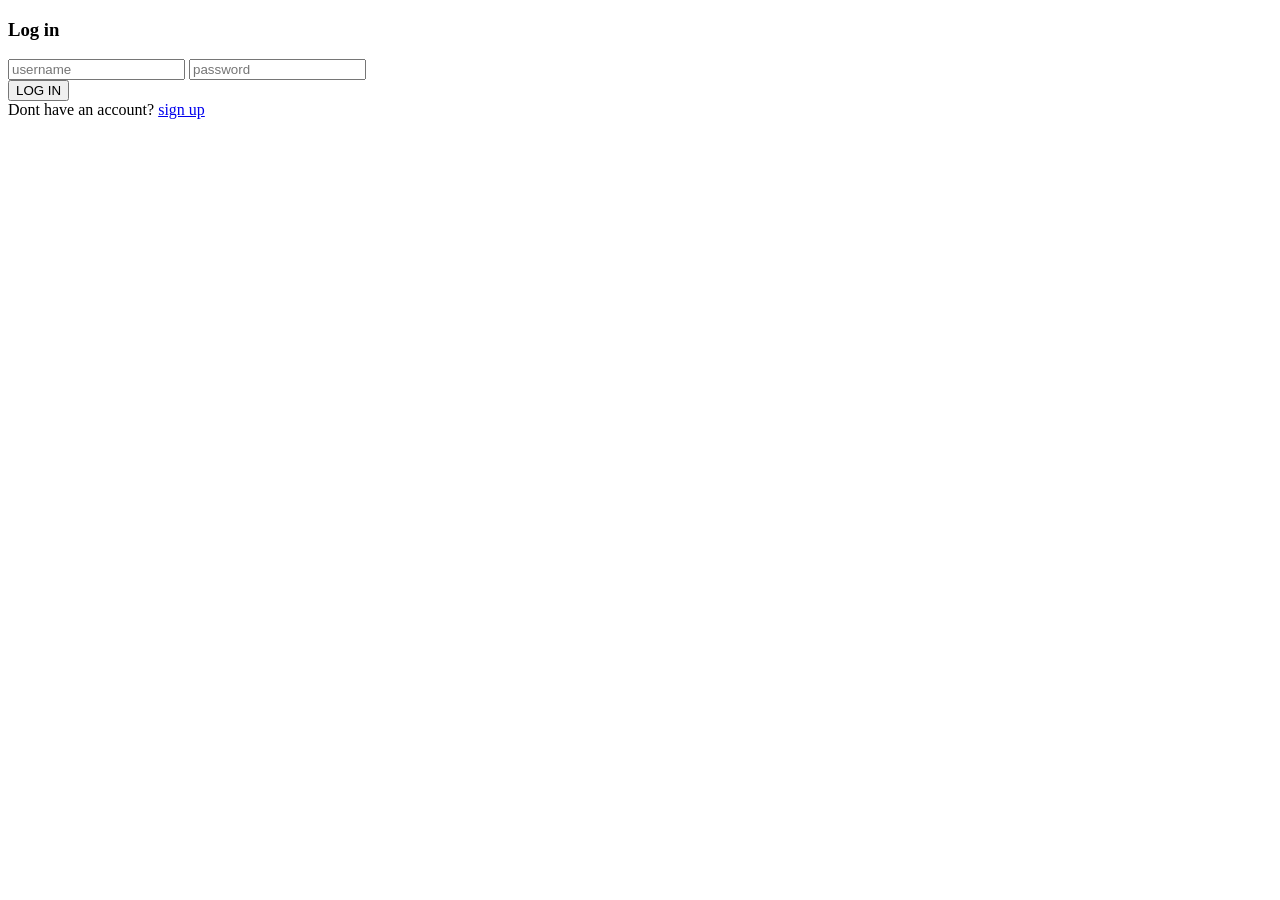
==== frontend/index.html @ 49441c43 "update to CORS and login form front end." ====
<!DOCTYPE html>
<html lang="en">

<head>
    <meta charset="UTF-8">
    <meta name="viewport" content="width=device-width, initial-scale=1.0">
    <title>Bookmark</title>
</head>

<body>
    <div class="form-container">
        <div class="form-header">
            <h3>Log in</h3>
        </div>
        <div class="input-container">
            <input type="text" placeholder="username" required>
            <input type="password" placeholder="password" required>

            <div class="button">
                <button class="submit" type="submit">LOG IN</button>
            </div>
            <div class="signup">
                Dont have an account? <a href="#">sign up</a>
            </div>
        </div>
    </div>
    <script src="script.js"></script>
</body>

</html>
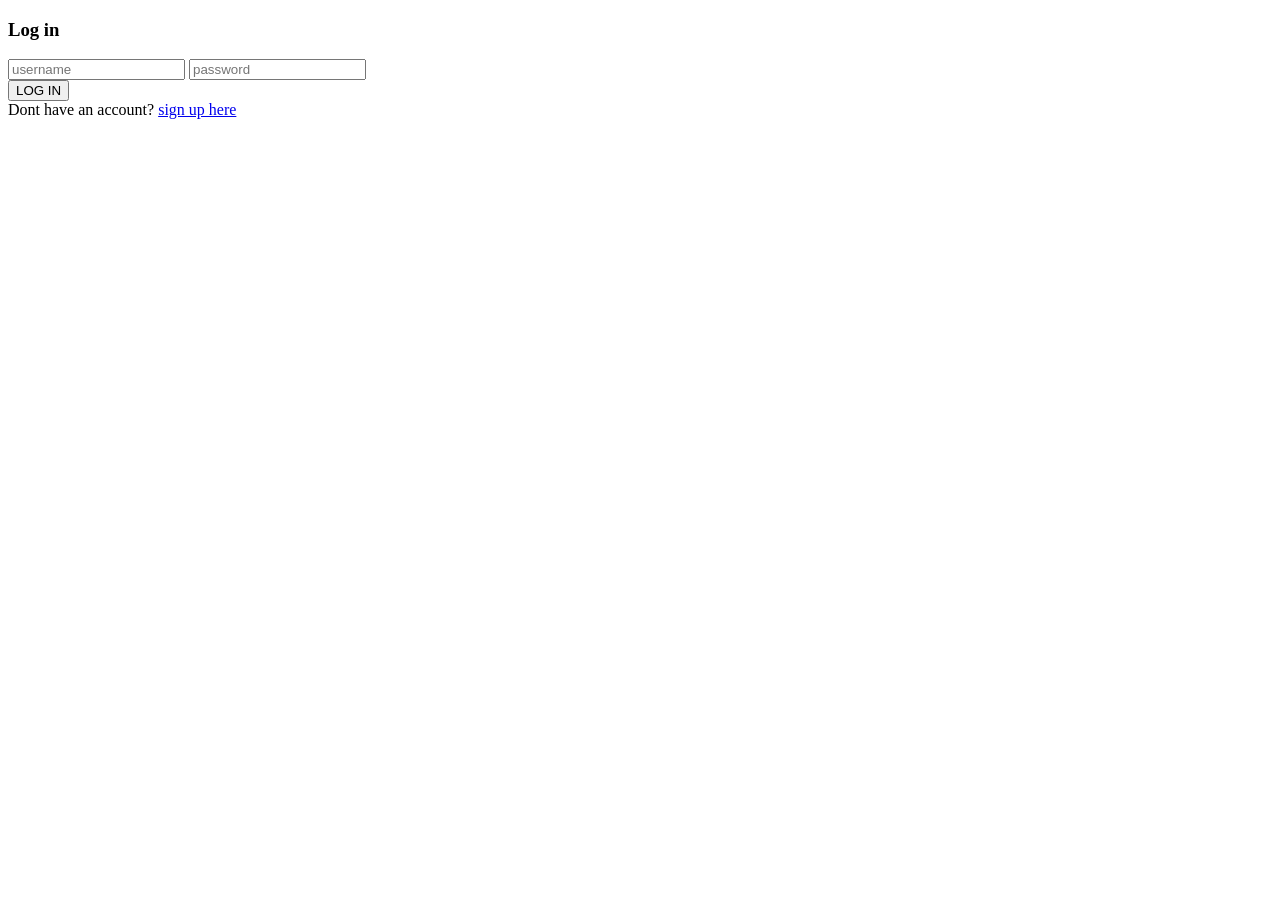
==== commit e161c7ff: "login system frontend" ====
--- a/frontend/index.html
+++ b/frontend/index.html
@@ -13,14 +13,15 @@
             <h3>Log in</h3>
         </div>
         <div class="input-container">
-            <input type="text" placeholder="username" required>
-            <input type="password" placeholder="password" required>
-
-            <div class="button">
-                <button class="submit" type="submit">LOG IN</button>
-            </div>
+            <form class="login-form">
+                <input id="username" type="text" placeholder="username" required>
+                <input id="password" type="password" placeholder="password" required>
+                <div class="button">
+                    <button class="submit" type="submit">LOG IN</button>
+                </div>
+            </form>
             <div class="signup">
-                Dont have an account? <a href="#">sign up</a>
+                Dont have an account? <a href="#">sign up here</a>
             </div>
         </div>
     </div>
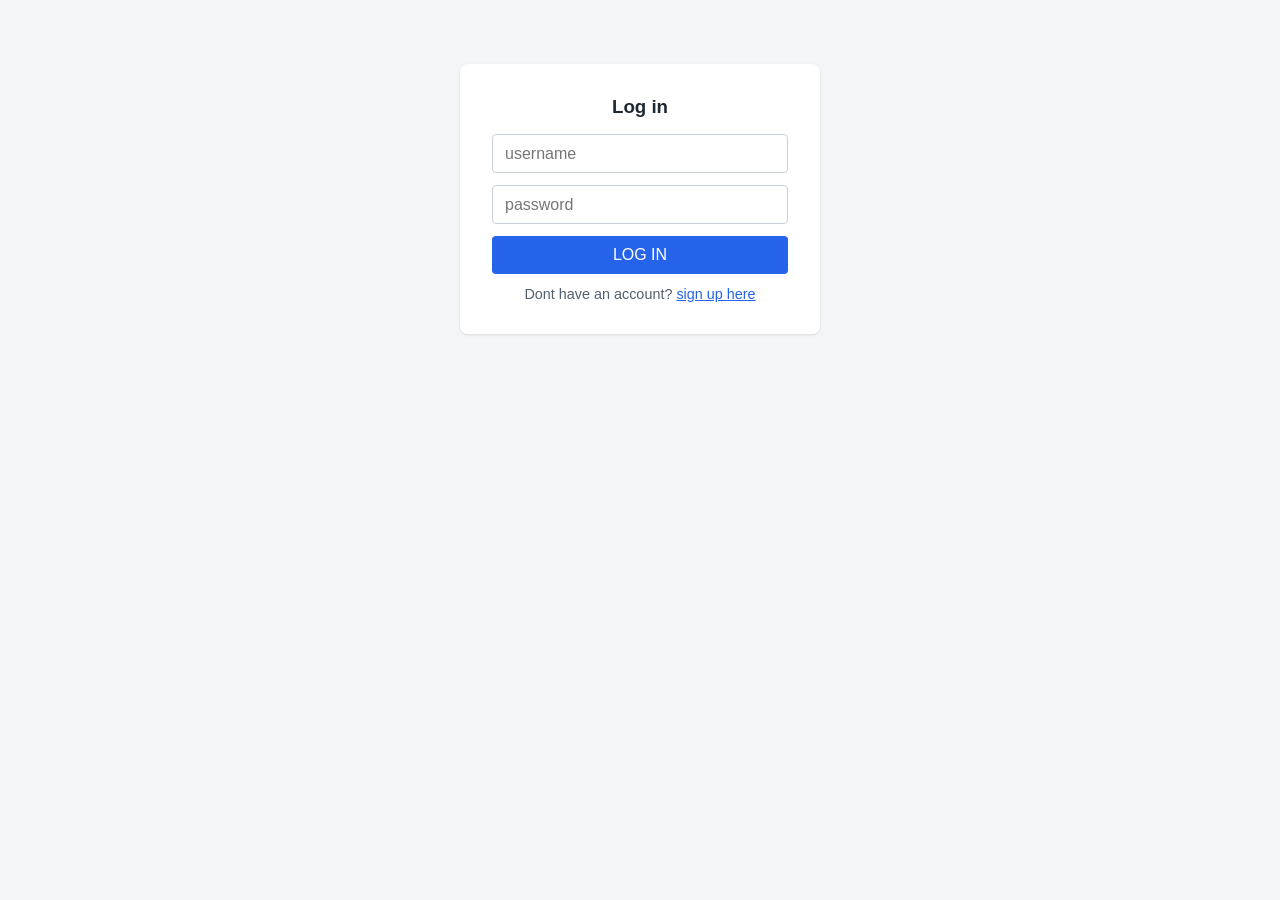
==== commit 8c90bfcd: "categoires and ccs" ====
--- a/frontend/index.html
+++ b/frontend/index.html
@@ -5,6 +5,7 @@
     <meta charset="UTF-8">
     <meta name="viewport" content="width=device-width, initial-scale=1.0">
     <title>Bookmark</title>
+    <link rel="stylesheet" href="styles.css">
 </head>
 
 <body>
@@ -21,11 +22,11 @@
                 </div>
             </form>
             <div class="signup">
-                Dont have an account? <a href="#">sign up here</a>
+                Dont have an account? <a href="registration.html">sign up here</a>
             </div>
         </div>
     </div>
-    <script src="script.js"></script>
+    <script type="module" src="script.js"></script>
 </body>
 
 </html>
--- a/frontend/styles.css
+++ b/frontend/styles.css
@@ -0,0 +1,332 @@
+* {
+    box-sizing: border-box;
+}
+
+body {
+    margin: 0;
+    font-family: -apple-system, BlinkMacSystemFont, "Segoe UI", Roboto, Helvetica, Arial, sans-serif;
+    background-color: #f4f5f7;
+    color: #1f2933;
+}
+
+h1, h3 {
+    margin: 0 0 1rem;
+}
+
+a {
+    color: #2563eb;
+}
+
+/* Auth forms (index.html, registration.html) */
+
+.form-container {
+    max-width: 360px;
+    margin: 4rem auto;
+    padding: 2rem;
+    background: #ffffff;
+    border-radius: 8px;
+    box-shadow: 0 1px 3px rgba(0, 0, 0, 0.1);
+}
+
+.form-header {
+    text-align: center;
+}
+
+.input-container {
+    display: flex;
+    flex-direction: column;
+    gap: 0.75rem;
+}
+
+.login-form,
+.registration-form {
+    display: flex;
+    flex-direction: column;
+    gap: 0.75rem;
+}
+
+.login-form input,
+.registration-form input {
+    padding: 0.6rem 0.75rem;
+    border: 1px solid #cbd2d9;
+    border-radius: 4px;
+    font-size: 1rem;
+}
+
+.button {
+    display: flex;
+}
+
+.submit {
+    flex: 1;
+    padding: 0.6rem 0.75rem;
+    background-color: #2563eb;
+    color: #ffffff;
+    border: none;
+    border-radius: 4px;
+    font-size: 1rem;
+    cursor: pointer;
+}
+
+.submit:hover {
+    background-color: #1d4ed8;
+}
+
+.signup {
+    text-align: center;
+    font-size: 0.9rem;
+    color: #52606d;
+}
+
+/* Bookmarks page */
+
+.navbar {
+    display: flex;
+    align-items: center;
+    justify-content: space-between;
+    padding: 1rem 1.5rem;
+    background: #ffffff;
+    box-shadow: 0 1px 2px rgba(0, 0, 0, 0.08);
+}
+
+.navbar h1 {
+    margin: 0;
+    font-size: 1.25rem;
+}
+
+.nav-links {
+    display: flex;
+    gap: 1.5rem;
+    margin-right: auto;
+    margin-left: 2rem;
+}
+
+.nav-links a {
+    color: #52606d;
+    text-decoration: none;
+    font-weight: 500;
+}
+
+.nav-links a:hover {
+    color: #1f2933;
+}
+
+.nav-links a.active {
+    color: #2563eb;
+}
+
+#signout-btn {
+    padding: 0.5rem 1rem;
+    background-color: #e12d39;
+    color: #ffffff;
+    border: none;
+    border-radius: 4px;
+    cursor: pointer;
+}
+
+#signout-btn:hover {
+    background-color: #cf1124;
+}
+
+#create-bookmark-form {
+    display: flex;
+    flex-wrap: wrap;
+    gap: 0.5rem;
+    max-width: 900px;
+    margin: 2rem auto 1rem;
+    padding: 0 1rem;
+}
+
+#create-bookmark-form input,
+#create-bookmark-form select {
+    padding: 0.5rem 0.6rem;
+    border: 1px solid #cbd2d9;
+    border-radius: 4px;
+    font-size: 1rem;
+}
+
+#create-bookmark-form input {
+    flex: 1;
+    min-width: 160px;
+}
+
+#create-bookmark-form button {
+    padding: 0.5rem 1rem;
+    background-color: #2563eb;
+    color: #ffffff;
+    border: none;
+    border-radius: 4px;
+    cursor: pointer;
+}
+
+#create-bookmark-form button:hover {
+    background-color: #1d4ed8;
+}
+
+#manage-categories-link {
+    display: inline-flex;
+    align-items: center;
+    padding: 0.5rem 1rem;
+    background-color: #52606d;
+    color: #ffffff;
+    border-radius: 4px;
+    text-decoration: none;
+}
+
+#manage-categories-link:hover {
+    background-color: #3e4c59;
+}
+
+#bookmarks-container {
+    max-width: 900px;
+    margin: 0 auto;
+    padding: 0 1rem 2rem;
+    display: flex;
+    flex-direction: column;
+    gap: 0.5rem;
+}
+
+.bookmark-row {
+    display: flex;
+    align-items: center;
+    gap: 0.75rem;
+    padding: 0.75rem 1rem;
+    background: #ffffff;
+    border-radius: 6px;
+    box-shadow: 0 1px 2px rgba(0, 0, 0, 0.08);
+}
+
+.bookmark-title {
+    display: none;
+}
+
+.bookmark_url {
+    flex: 1;
+    text-decoration: none;
+    font-weight: 500;
+    overflow: hidden;
+    text-overflow: ellipsis;
+    white-space: nowrap;
+}
+
+.bookmark_url:hover {
+    text-decoration: underline;
+}
+
+.bookmark-category-select {
+    padding: 0.4rem 0.5rem;
+    border: 1px solid #cbd2d9;
+    border-radius: 4px;
+}
+
+.bookmark-delete-btn {
+    padding: 0.4rem 0.75rem;
+    background-color: #e12d39;
+    color: #ffffff;
+    border: none;
+    border-radius: 4px;
+    cursor: pointer;
+}
+
+.bookmark-delete-btn:hover {
+    background-color: #cf1124;
+}
+
+/* Categories page */
+
+.add-category-section {
+    max-width: 600px;
+    margin: 2rem auto 1.5rem;
+    padding: 1.25rem 1.5rem;
+    background: #eef2ff;
+    border: 1px solid #c7d2fe;
+    border-radius: 8px;
+}
+
+.add-category-section h3 {
+    margin: 0 0 0.75rem;
+    color: #2563eb;
+}
+
+.add-category-section #create-category-form {
+    margin: 0;
+    padding: 0;
+    max-width: none;
+}
+
+#categories-container {
+    max-width: 600px;
+    margin: 2rem auto 1rem;
+    padding: 0 1rem;
+    display: flex;
+    flex-direction: column;
+    gap: 0.5rem;
+}
+
+.category-row {
+    display: flex;
+    align-items: center;
+    gap: 0.75rem;
+    padding: 0.75rem 1rem;
+    background: #ffffff;
+    border-radius: 6px;
+    box-shadow: 0 1px 2px rgba(0, 0, 0, 0.08);
+}
+
+.category-name-input {
+    flex: 1;
+    padding: 0.4rem 0.6rem;
+    border: 1px solid #cbd2d9;
+    border-radius: 4px;
+}
+
+.category-row button {
+    padding: 0.4rem 0.75rem;
+    border: none;
+    border-radius: 4px;
+    cursor: pointer;
+    color: #ffffff;
+    background-color: #2563eb;
+}
+
+.category-row button:last-of-type {
+    background-color: #e12d39;
+}
+
+.category-row button:disabled {
+    background-color: #cbd2d9;
+    cursor: not-allowed;
+}
+
+.category-global-badge {
+    font-size: 0.8rem;
+    color: #52606d;
+}
+
+#create-category-form {
+    display: flex;
+    gap: 0.5rem;
+    max-width: 600px;
+    margin: 0 auto 2rem;
+    padding: 0 1rem;
+}
+
+#create-category-form input {
+    flex: 1;
+    padding: 0.5rem 0.6rem;
+    border: 1px solid #cbd2d9;
+    border-radius: 4px;
+}
+
+#create-category-form button {
+    padding: 0.5rem 1rem;
+    background-color: #2563eb;
+    color: #ffffff;
+    border: none;
+    border-radius: 4px;
+    cursor: pointer;
+}
+
+#create-category-form button:hover {
+    background-color: #1d4ed8;
+}
